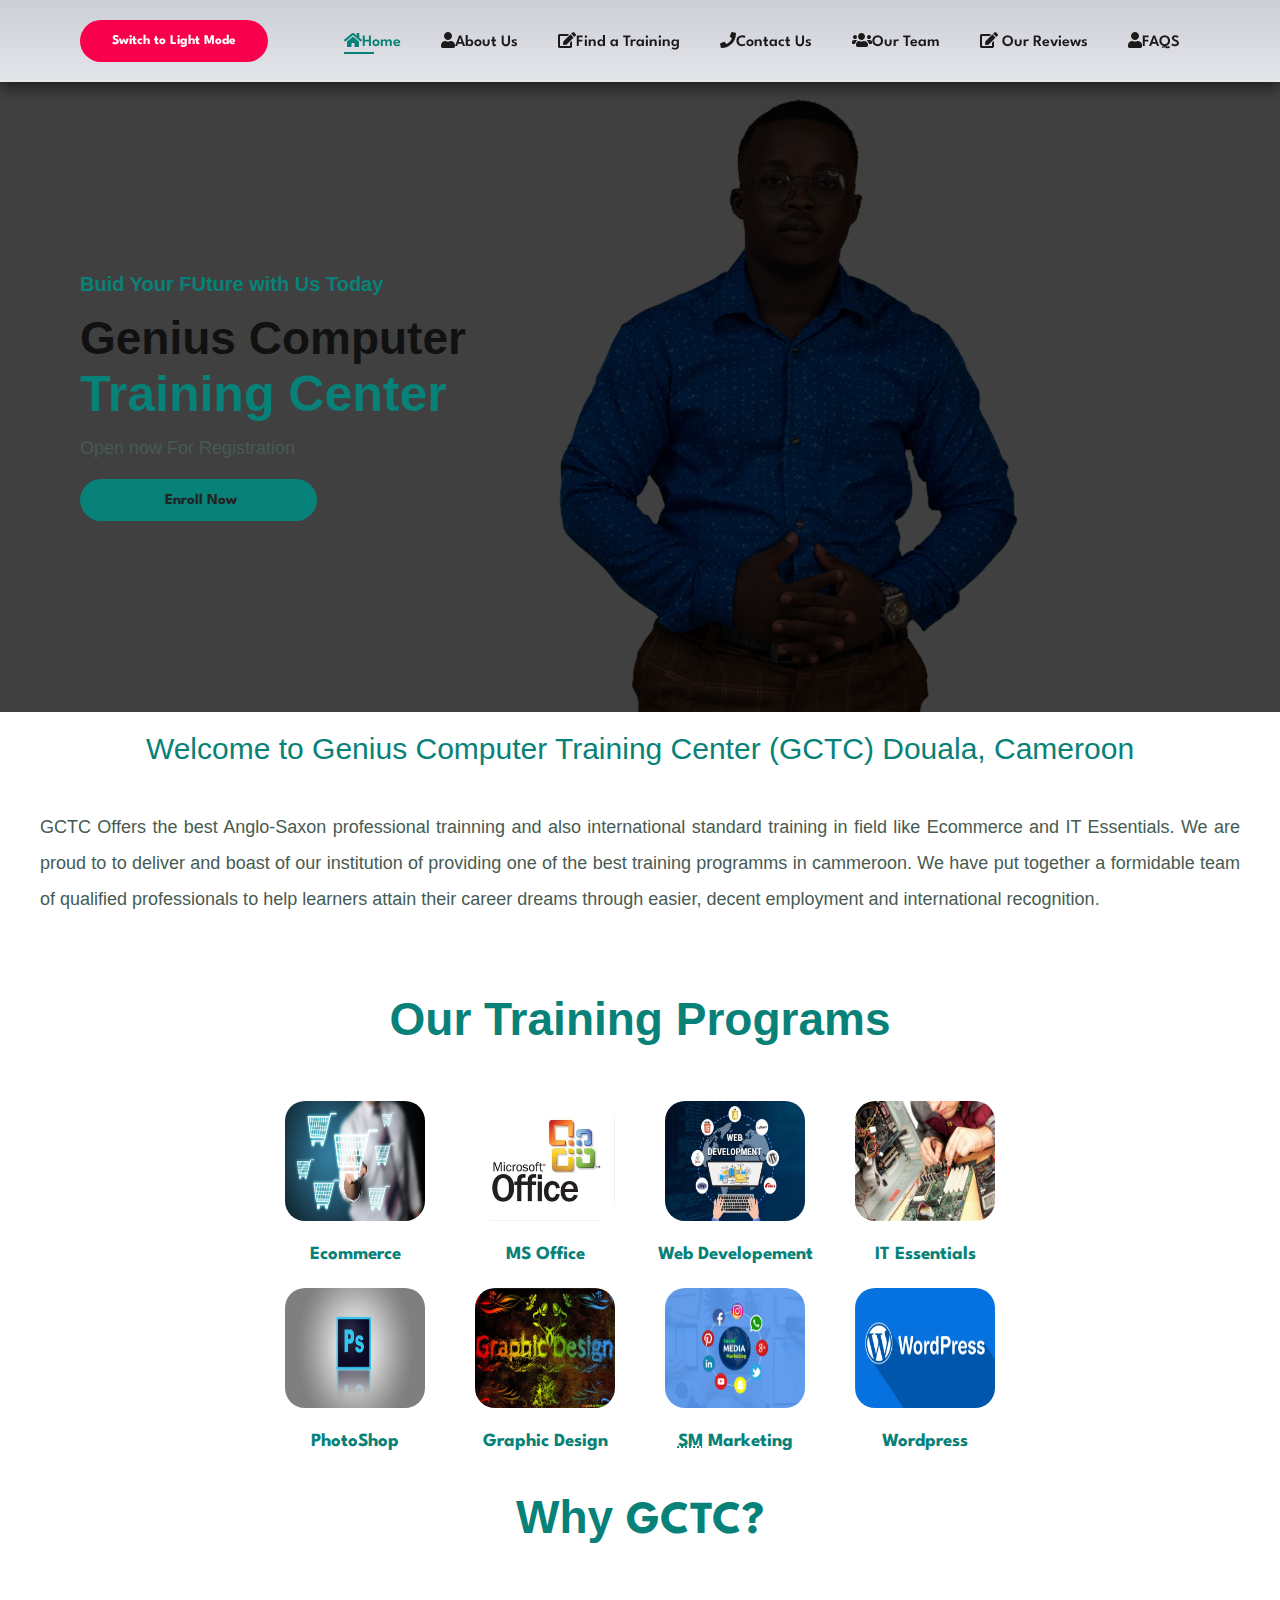
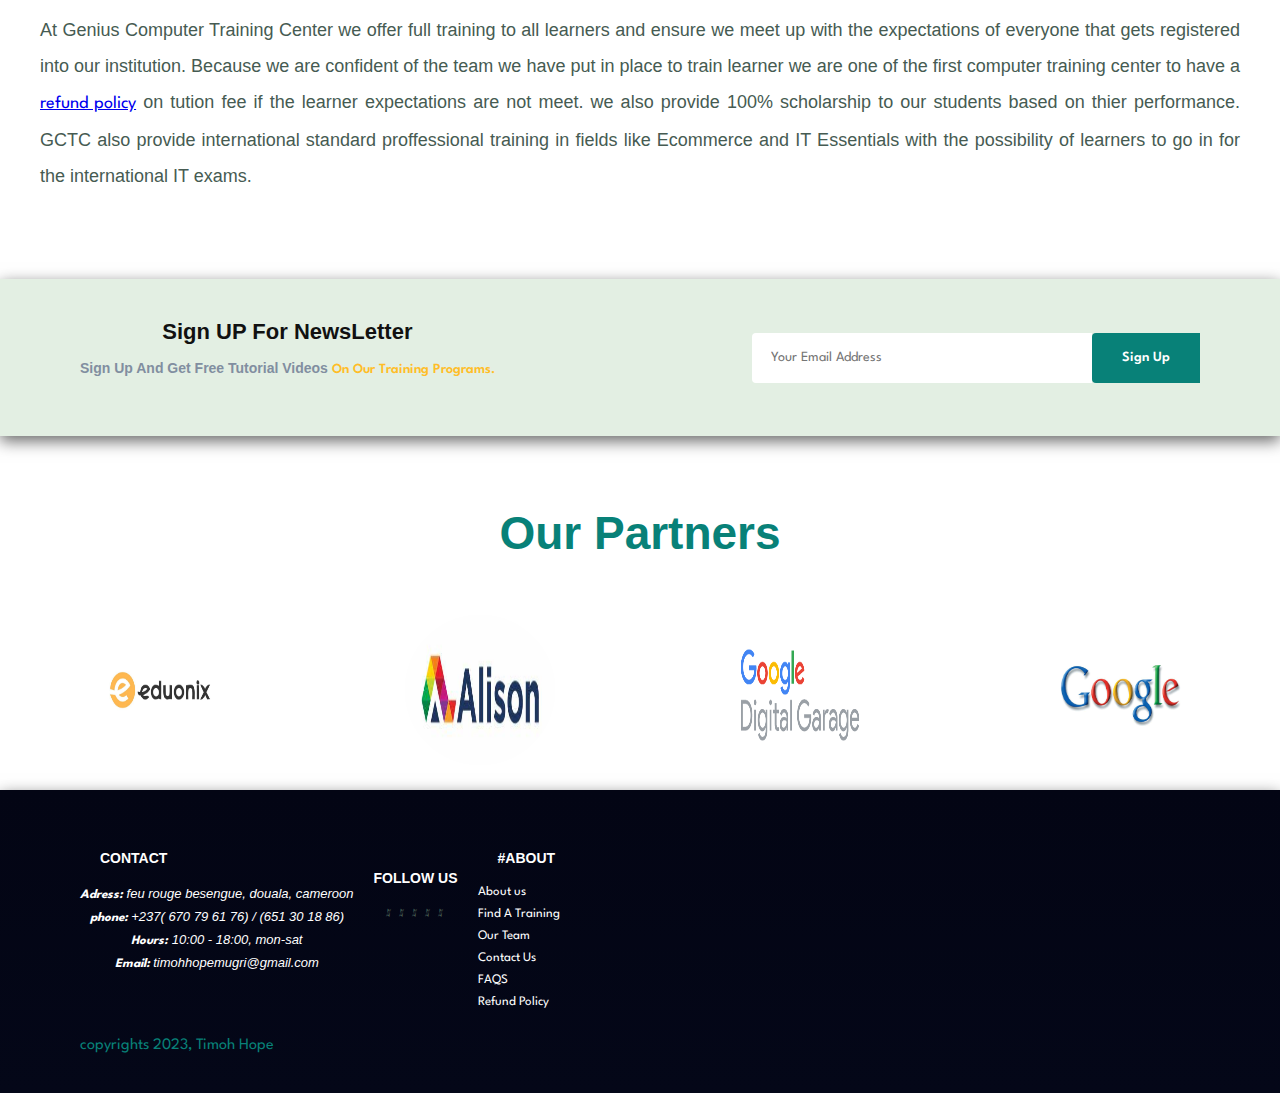
==== index.html @ c3c8dc53 "Update index.html" ====
<!DOCTYPE html>
<html lang="en">
    <head>
        <link rel="icon" type="image/jpg" href="images/e25275dbd00a1845a4f3d7070854e761.jpg">
        <meta charset="UTF-8">
        <meta name="keywords" content= "best web Developement training, best graphic designer training, best digital Marketing, computer training, douala, Cameroon, computer trainning bonaberi, best computer center, computer trainning school, IT, Digital Marketing, Ecommerce, Ms Office, graphic design">
        <meta name="description" content="genius computer trainning ceneter home page">
        <meta name="author" content="timoh hope, douala">
        <meta http-equiv="X-UA-Compatible" content="IE=edge">  
        <meta name="viewport" content="width=device-width, initial-scale=1.0">        
        <title>Genius Computer Training center-Home</title>
        <link rel="stylesheet" href="https://use.fontawesome.com/releases/v5.15.4/css/all.css" />
        <link rel="stylesheet" href="http://pro.fontawesome.com/releases/v5.10.0/css/all.css" />
        <link rel="preconnect" href="https://fonts.gstatic.com">
        <link href="https://fonts.googleapis.com/css2?family=josefin+sans:ital,wght@0,100;0,200;0,300;0,400;0,500;0,600;0,700;1,100;1,200;1,300;1,400;1,500;1,600;1,700&display=swap" rel="stylesheet">
        <link rel="stylesheet" href="https://cdnjs.cloudflare.com/ajax/libs/font-awesome/6.2.1/css/all.min.css" integrity="sha512-MV7K8+y+gLIBoVD59lQIYicR65iaqukzvf/nwasF0nqhPay5w/9lJmVM2hMDcnK1OnMGCdVK+iQrJ7lzPJQd1w==" crossorigin="anonymous" referrerpolicy="no-referrer" />
        <link rel="stylesheet" type="text/css" href="style.css">
    </head>
    <body>
        <!--header section starts-->
        <section id="header">
            <button id="myButton" onclick="myFunction()">Switch to Light Mode</button>
            <div>
                <ul id="navbar">
                    <li><a class="active" href="index.html"><i class="fa fa-home"></i>Home</a></li>
                    <li><a href="about.html"><i class="fa fa-user"></i>About Us</li>
                    <li><a href="training.html"><i class="fa fa-edit"></i>Find a Training</a></li>
                    <li><a href="contact.html"><i class="fa fa-phone"></i>Contact Us</a></li>
                    <li><a href="team.html"><i class="fa fa-users"></i>Our Team</a></li>
                    <li><a href="review.html"><i class="fa fa-edit"></i> Our Reviews</li>
                    <li><a href="help.html"><i class="fa fa-user"></i>FAQS</li>
                    <a href="#" id="close"><i class="far fa-times"></i></a>
                </ul>
            </div>
            <div id="mobile">
                <i id="bar" class="fas fa-outdent"></i>
            </div>
        </section>
        <section id="hero">
            <h4> Buid Your FUture with Us Today</h4>
                <h2>Genius Computer</h2>
                <h1>Training Center</h1>
                <p>Open now For Registration</p>
               <a href="registration.html" target="_blank"><button>Enroll Now</button></a>
        </section>

        <!---why gctc-->
        <!--training ends-->
        <div class="Welcome">
            <h2 style="color: #088178;font-weight: 400; text-align: center; font-size: 30px;">
              Welcome to Genius Computer Training Center (GCTC) Douala, Cameroon
            </h2>
    
            <br />
            <p class="God" style="text-align: justify;">
            GCTC Offers the best Anglo-Saxon professional trainning and also international standard training in field like Ecommerce and IT Essentials. We are proud to to deliver and boast of our institution of providing one of the best training programms in cammeroon.
            We have put together a formidable team of qualified professionals  to help learners attain their career dreams through easier, decent employment and international recognition.
            </p>
          </div>
    
<br>

    <!--our training starts training/ train -->
        <!---training starts-->
        <div id="lol-1">
            <h2>Our Training Programs</h2>
        <div class="lolo reveal active">
            <div class="lorem">
                <img src="images/R (1).jpeg" alt="">
                <h3>Ecommerce</h3>
            </div>
            <div class="lorem">
               <a href="ms-office"><img src="images/e25275dbd00a1845a4f3d7070854e761.jpg" alt="ms logo"></a>
                <h3>MS Office</h3>
            </div>
            <div class="lorem">
                <img src="images/E5y_AQjWUAQEQy-.jpg" alt="web logo">
                <h3>Web Developement</h3>
            </div>
            <div class="lorem">
                <img src="images/OIP.jpeg" alt="it logo">
                <h3>IT Essentials</h3>
            </div>
        </div>

        <div class="lolo reveal active">
            <div class="lorem">
                <img src="images/photo.jpeg" alt="photoshop logo">
                <h3>PhotoShop</h3>
            </div>
            <div class="lorem">
                <img src="images/R.jpeg" alt="">
                <h3>Graphic Design</h3>
            </div>
            <div class="lorem">
                <img src="images/R (2).jpeg" alt="">
                <h3><abbr title="social Media">SM</abbr> Marketing</h3>
            </div>
            <div class="lorem">
                <img src="images/R.png" alt="">
                <h3>Wordpress</h3>
            </div>
        </div>
            
        

    <div class="Welcome">
        <h2 style="color: #088178;font-weight: bold; text-align: center;">
            Why <abbr title="Genius Computer Training Center" style="text-decoration: none;">GCTC?</abbr>
        </h2>

        <br />
        <p class="God" style="text-align: justify;">
        At Genius Computer Training Center we offer full training to all learners and ensure we meet up with the expectations of everyone that gets registered into our institution. Because we are confident of the team we have put in place to train learner 
        we are one of the first computer training center to have a <a href="policy.html">refund policy</a>  on tution fee if the learner expectations are not meet. we also provide 100% scholarship to our students 
        based on thier performance. GCTC also provide international standard proffessional training in fields like Ecommerce and IT Essentials with the possibility of
        learners to go in for the international IT exams.
        </p>
      </div>
      <br />
<!---our training ends-->
    <!---video section-->
    <!--video sections ends-->
    <!---newsteller starts-->
    
    <section id="newletter" class="section-p1 section-m1">
        <div class="newstex">
            <h4>Sign UP For NewsLetter</h4>
            <p> Sign Up And Get Free Tutorial Videos <span>On Our Training Programs.</span></p>
        </div>
         
        <div class="form">
            <input type="text" name="signup" placeholder="Your Email Address">
            <button class="normal">Sign Up</button>
        </div>
    
    </section>
    <!---news teller end-->
       <!--PARTNER DESIGN-->
     <Section>
        <h2>Our Partners</h2>
        <div class="gallery">
            <img src="images/Eduonix.jpg" alt="Eduonix partner">
            <img src="images/OIP.jfif" alt="">
            <img src="images/garage2.png" alt="">
            <img src="images/R.gif" alt="">
    
        </div>
    </Section>
    <!---our team-->
    <!----footer starts-->
    <footer class="section-p1">
        <div class="col" style="color: #fff;">
            <h4>CONTACT</h4>
            <address>
            <p> <strong>Adress:</strong> feu rouge besengue, douala, cameroon</p>
            <p> <strong>phone:</strong> +237( 670 79 61 76) / (651 30 18 86)</p>
            <p> <strong>Hours:</strong> 10:00 - 18:00, mon-sat</p>
            <p> <strong>Email:</strong> timohhopemugri@gmail.com</p>
        </address>
        </div>
        <div class="follow">
            <h4>FOLLOW US</h4>
            <div class="icon">
                <a href="#"><i class="fa-brands fa-facebook-f"></i></a>
                <a href=""><i class="fa-brands fa-instagram"></i></a>
               <a href="#"><i class="fa-brands fa-twitter"></i></a>
               <a href="#"><i class="fa-brands fa-pinterest"></i></a>
               <a href="#"><i class="fa-brands fa-youtube"></i></a>
         </div>
        </div>
        <div class="col">
            <h4>#ABOUT</h4>
            <a href="about.html">About us</a>
            <a href="training.html">Find A Training </a>
            <a href="team.html">Our Team</a>
            <a href="contact.html">Contact Us</a>
            <a href="help.html">FAQS</a>
            <a href="policy.html">Refund Policy</a>
        </div>

         <div class="map">
            <iframe src="https://www.google.com/maps/embed?pb=!1m18!1m12!1m3!1d3979.554151877702!2d9.621036314262803!3d4.110703047636415!2m3!1f0!2f0!3f0!3m2!1i1024!2i768!4f13.1!3m3!1m2!1s0x106117df1ba3ae4b%3A0xb74a1728c2af799e!2sParoisse%20Catholique%20Saint%20Joseph%20de%20Bonandal%C3%A9!5e0!3m2!1sen!2scm!4v1677746404197!5m2!1sen!2scm" width="100%" height="auto" style="border:0;" allowfullscreen="" loading="lazy" referrerpolicy="no-referrer-when-downgrade"></iframe>
        </div>
        
        <div class="copyrights">
            copyrights 2023, Timoh Hope 
        </div>
    </footer>
    <script src="script.js"></script>
    <script async type="text/javascript" src="https://userlike-cdn-widgets.s3-eu-west-1.amazonaws.com/1aadc1de03984c56bdb6a736bed53d5f0f805e1c928a4ddeb8ba4efa7942ab20.js"></script>
    </body>
</html>
---- style.css ----
@import url('https://fonts.googleapis.com/css2?family=spartan:wght@100;200;300;400;500;600;700;800;900&display=swap');
*{
    padding: 0;
    margin: 0;
    box-sizing: border-box;
    font-family: 'spartan', sans-serif;
}
body{
    width: 100%;
}
body h2 {
    color: #111;
}

.section-p1{
    padding: 40px 80px;
}
h1{
    font-size: 50px;
    color: #222;
    font-family: Arial, Helvetica, sans-serif;
}

h2{
    font-size: 46px;
    line-height: 54px;
    color: #222; 
    font-family: Arial, Helvetica, sans-serif;
}


h4{
    font-size: 20px;
    color: #222;
    font-family: Arial, Helvetica, sans-serif;
}
h6{
    font-weight: 700;
    font-size: 12px;
    font-family: Arial, Helvetica, sans-serif;
}
/*properties new */
p{
    font-size: 18px;
    color: #465b52;
    margin: 15px 0 20px 0;
    font-family: Arial, Helvetica, serif;
}

.section-p1{
    padding: 40px 80px;
}

button.normal{
    font-size: 14px;
    font-weight: 600;
    padding: 15px 30px;
    color: black;
    background-color: #fff;
    border-radius: 4px;
    cursor: pointer;
    border: none;
    outline: none;
    transition: 0.2s;

}

.section-m1{
    margin: 40px 0;
}
/*new*/

#header{
    display: flex;
    align-items: center;
    justify-content: space-between;
    padding: 20px 80px;
    background: linear-gradient(rgba(0, 8, 51,0.2),rgba(0, 8, 51,0.1)), transparent;
    box-shadow: 0 5px 15px rgba(0, 0, 0, 0.6);
    z-index: 999;
    position: sticky;
    top: 0;
    left: 0;

}

.logo span{
    color: #088178;
}
#navbar{
    display: flex;
    align-items: center;
    justify-content: center;
}

#navbar li{
    list-style: none;
    padding: 0 20px;
    position: relative;
}

#navbar li a{
    text-decoration: none;
    font-size: 16px;
    font-weight: 600;
    color: #1a1a1a;
    transition: 0.3s ease;
}

#navbar li a:hover,
#navbar li a.active {
    color: #088178;
}

#navbar li a.active::after,
#navbar li a:hover::after {
    content: "";
    width: 30px;
    height: 2px;
    background: #088178;
    position: absolute;
    bottom: -4px;
    left: 20px;
}
#mobile{
    display: none;
    align-items: center;
} 

#close{
    display: none;
}

#hero{
    background-image:  linear-gradient(rgba(0, 0, 0, 0.75),rgba(0, 0, 0, 0.75)), url(image/hope-2.jpg);
    height: 70vh;
    width: 100%;
    background-size: cover;
    background-position: top 25% right 0;
    padding: 0 80px;
    display: flex;
    flex-direction: column;
    align-items: flex-start;
    justify-content: center;
}

#hero h4{
    padding-bottom: 15px;
    color: #088178;
    font-weight: bold;
}

#hero h1{
    color: #088178;
}

#hero button{
    background-color: #088178;
    color: #222;
    border: 0;
    padding: 14px 80px 14px 85px;
    background-repeat: no-repeat;
    cursor: pointer;
    font-weight: 700;
    font-size: 15px;
}
#hero button:hover{
    box-shadow: 20px 20px 30px rgb(0, 0, 0, 0.6);
    border-radius: 20px;
}

button{
    background-color: #f9004d;
    color: white;
    text-decoration: none;
    border: 2px solid transparent;
    font-weight: bold;
    padding: 13px 30px;
    border-radius: 30px;
    transition: .4s;
}
button:hover{
    background-color: transparent;
    border: 2px solid #f9004d;
    cursor: pointer;
}
/* neleter*/
#newletter .form{
    display: flex;
    width: 40%;
}
#newletter{
    display: flex;
    justify-content: space-between;
    flex-wrap: wrap;
    align-items: center;
    background: #e3efe3;
    box-shadow: 0 5px 15px rgba(0, 0, 0, 0.6);
    background-repeat: no-repeat;
    background-position: 28% 30%;
    color: #041e42;
}
#newletter h4{
    font-size: 22px;
    font-weight: 700;
    color: #111;
}
#newletter p{
    font-size: 14px;
    font-weight: 600;
    color: #818ea0;
}
#newletter p span{
    color: #ffbd27;
}

#newletter input{
    height: 3.125rem;
    padding: 0 1.25em;
    font-size: 14px;
    width: 100%;
     border: 1px solid transparent;
     border-radius: 4px;
     outline: none;
     border-top-right-radius: 0;
     border-bottom-right-radius: 0;
}

#newletter button{
    background-color: #088178;
    color: #fff;
    white-space: nowrap;
    border-top-right-radius: 0;
   
    border-bottom-right-radius: 0;
}
/* news letter eds */

/* footer starts*/
footer{
    display: flex;
    flex-wrap: wrap;
    justify-content: space-between;
    background: linear-gradient(rgba(3, 5, 20, 1),rgba(4, 7, 24, 1)), black;
    box-shadow: 0 5px 15px rgba(0, 0, 0, 0.6);
}

footer .col{
    display: flex;
    flex-direction: column;
    align-items: flex-start;
    margin-bottom: 20px;
}
footer .logo{
    margin: 30px;
}
footer h4{
    font-size: 14px;
    padding: 20px;
    color: #fff;
}

footer p{
    font-size: 13px;
    margin: 0 0 8px 0;
    color: #fff;
}

footer a{
    font-size: 13px;
    text-decoration: none;
    color: #fff;
    margin-bottom: 10px;
}
footer .follow{
    margin-top: 20px;
}

footer .follow i{
    color: #465b52;
    padding-right: 4px;
    cursor: pointer;
    }
    footer .map{
        width: 100%;
        height: auto;
        flex: 50%;
    }
    footer  .map iframe{
        width: 100%;
        height: 100%;
    }
/* footer ends*/
/* tranning starts*/
.reveal{
    position: relative;
    transform: translateY(150);
    opacity: 0;
    transition: all 2s ease;
}
.reveal.active{
    transform: translateY(0);
    opacity: 1;

}
/* tranning starts*/

/* why section starts*/
#more{
    display: flex;
    align-self: center;
    justify-content: center;
    flex-wrap: wrap;
    width: 100%;
}

#more h2{
    align-content: center;
    font-size: 40px;
    font-weight: 700;
    color: #111;
    text-align: center;
    margin-top: 20px;
}
#more p{
    text-align: center;
    font-size: 13px;
    letter-spacing: 1px;
    padding: 0px 120px;
    color: black;
    line-height: 2em;
}
#more button{
    align-items: center;
    background: #088178;
}

#more h2 span{
    color: #088178;
}
/* frame starts*/
.new{
    display: flex;
    justify-content: space-between;
    padding: 0 40px;
    width: 60%;
    margin: 10rem auto 0 auto;
}
.new img{
    height: 250px;
    display: flex;
    justify-content: space-between;
}
.new h1{
    color: #088178;
    margin: 0;
}
.new p{
    margin-right: 15px;
}
/* frame ends*/
/* training starts*/
.timoh{
    display: flex;
    justify-content: space-between;
    padding: 10px 0px;
    width: 80%;
    align-items: center;
    border-radius: 10px;
    margin: 5rem auto 0 auto;
    border: 1px solid #111;
}
.timoh img{
    height: 90px;
    border-radius: 10px;
}
.timoh h1{
    margin: 0;
    font-size: 20px;
    font-family: sans-serif;
    color: #088178;
}
.timoh p{
    margin-left: 15px;
    line-height: 2em;
}
.mugri{
    width: 80%;
    margin: 3rem auto 0 auto;
}
.mugri h4{
    color: #088178;

}
.mugri a{
    text-decoration: dashed;
}
.mugri span{
    color: #088178;
    font-weight: 100;
}

 .mugri p{
        line-height: 2em;
        text-align: justify;
    }

.timoh-1{
    display: flex;
    justify-content: space-between;
    padding: 0px 0px;
    width: 80%;
    align-items: center;
    border-radius: 10px;
    margin: 0rem auto 0 auto
}
.timoh-1 img{
    height: 45px;
    border-radius: 10px;
}
.timoh-1 p{
    margin-left: 15px;
    line-height: 2em;
}
.timoh-2 h4{
    align-items: center;
    text-align: center;
    padding-top: 10px;
    color: #088178;
}
.timoh-3{
    display: flex;
    justify-content: space-between;
    padding: 10px 0px;
    width: 80%;
    align-items: center;
    border-radius: 10px;
    margin: 2rem auto 0 auto;
    
}
.timoh-3 img{
    height: 90px;
    border-radius: 10px;
    width: 90px;
}
.timoh-3 h1{
    margin: 0;
    font-size: 20px;
    font-family: sans-serif;
    color: #088178;
}
.timoh-3 p{
    
    line-height: 2em;
    
}

/* training ends*/
/*team style*/
#header {
    display: flex;
}
.image-info{
    width: 100%;
}
.image-info h2{
    padding: 30px 30px 20px;
    font-family: arial;
    font-size: 50px;
    color: #111;
    line-height: 44px;
}
.image-info p{
    padding: 0px 30px 20px;
    font-family: arial;
    font-size: 16px;
    color: #111;
    line-height: 20px;
}
.img-me{
    width: 100%;
 }
 /* team syle ends*/
 #new-team{
    min-height: 100vh;
    display: flex;
    align-items: center;
    justify-content: center;
 }
 .slide-container{
    min-height: 20vh;
    display: flex;
    align-items: center;
    justify-content: center;
    max-width: 1120px;
    width: 100%;
    padding: 40px 0;
 }
 .slide-content{
    margin: 0 40px;
 }
 .card{
    width: 320px;
    border-radius: 25px;
    background-color:#041e42 ;
 }
 .image-content,
 .card-content{
    display: flex;
    flex-direction: column;
    align-items: center;
    padding: 10px 14px;
 }
 .image-content{
    position: relative;
    row-gap: 5px;
   padding: 25px 0;
 }
 .overlay{
    height: 100%;
    left: 0;
    top: 0;
    height: 100%;
    width: 100%;
    background-color: #4070f4;
    border-radius: 25px 25px 0 25px;
 }
 .overlay::before,
 .overlay::after{
    content: '';
    position: absolute;
    right: 0;
    bottom: -40px;
    height: 40px;
    width: 40px;
    background-color: #4070f4;
 }
 .overlay::after{
    border-radius: 0 25px 0 0;
    background-color: #fff;
 }
 .card-image{
    position: relative;
    height: 150px;
    width: 150px;
    border-radius: 50%;
    background: #fff;
    padding: 3px;
 }
 .card-image .card-img{
    height: 100%;
    width: 100%;
    object-fit: cover;
    border-radius: 50%;
    border: 4px solid #041e42;
 }
 .name{
    font-size: 18px;
    font-weight: 500;
    color: #333;
 }
 .description{
    font-size: 14px;
    color: #707070;
    text-align: center;
 }
 /* about.html starts*/
 .ceo{
    width: 100%;
    max-width: 70%;
   display: flex;
   align-items: center;
   justify-content: baseline center;
   flex-wrap: wrap;
   float: right;
   border-radius: 100px;
   
 }
 .ceo img{
    height: 15vh;
    padding: 10px 20px;
    border-radius: 30px;

 }
 .ceo h2{
    color: #088178;
    font-size: 25px;
}
.ceo h4{
    color: #041e42;
}
 .row{
    width: 1130px;
    max-width: 95%;
    margin: 0 auto;
    display: flex;
    align-items: center;
    justify-content: space-around;
 }
 .row img{
    height: 40vh;
    padding: 20px 30px;
    border-radius: 40px;
 }
 .row h2{
    color: #088178;
    font-size: 35px;
}
.row h4{
    color: #041e42;
}
.slide{
    width: 100%;
    height: 50vh;
    display: flex;
    align-items: center;
    justify-content: center;
    overflow: hidden;
    }
.slide .slider{
    position: relative;
    width: 200px;
    height: 200px;
    transform-style: preserve-3d;
    animation: rotate 30s linear infinite;
}
@keyframes rotate{
    0% {
        transform: perspective(1000px) rotateY(0deg);
    }
    100% {
        transform: perspective(1000px) rotateY(360deg);
    }
}
.slide .slider span{
    position: absolute;
    top: 0;
    left: 0;
    width: 100%;
    height: 100%;
    transform-origin: center;
    transform-style: preserve-3d;
    transform: rotateY(calc(var(--i)*45deg)) translateZ(350px);
}
.slide .slider span img{
    position: absolute;
    top: 0;
    left: 0;
    width: 170px;
    height: 170px;
    border-radius: 20px;
    object-fit: cover;
    transition: 2s;
}
.slide .slider span:hover img{
    transform: rotateY(-50px) scale(1.2);
}
 /* about.html ends*/

 /* partner start*/
 .gallery{
    display: flex;
    justify-content: space-around;
    flex-wrap: wrap;
    margin: 15px 0;
 }

 .gallery img {
    flex-wrap: wrap;
    width: 150px;
    height: 150px;
    margin: 10px 0;
    border-radius: 50%;
 }
 /* partner ends*/
#more{
    font-size: 15pt;
    padding: 20px 5px;
 }
 #more h4{
    margin-top: 5px;
    margin-bottom: 5px;
 }
 #more p{
    text-align: justify;
    line-height: 2em;
    font-size: 15px;
 }
 .Welcome{
    font-size: 15pt;
    padding: 10px 10px;
 }
 .Welcome h2{
    color: #088178;
    font-weight: bold;
    text-align: center;
 }
 .Welcome p{
    text-align: justify;
    line-height: 2em;
 }
/* contact.html starts*/
.container{
    width: 100%;
    height: 100vh;
    background-color: #088178;
    display: flex;
    align-items: center;
    justify-content: center;
}
form{
    background: #e3efe3;
    box-shadow: 0 5px 15px rgba(0, 0, 0, 0.6);
    display: flex;
    flex-direction: column;
    padding: 2vw 4vw;
    width: 90%;
    max-width: 600px;
    border-radius: 10px;
}
form label{
    font-size: 1.1em;
    text-transform: capitalize;
}
form h3{
    color: #555;
    font-weight: 800;
    margin-bottom: 20px;
}
form input, form textarea{
    border: 0;
    margin: 10px;
    padding: 20px;
    outline: none;
    background: #f5f5f5;
    font-size: 16px;
}
form button{
    padding: 15px 10px 60px;
    background: #088178;
    color: #fff;
    font-size: 15px;
    border: 0;
    outline: none;
    cursor: pointer;
    width: 150px;
    margin: 20px auto 0;
    border-radius: 30px;

    
}
.btn{
    padding: 15px;
    background: #088178;
    border: 0;
    outline: none;
    cursor: pointer;
    width: 150px;
    margin: 20px auto 0; 
    font-size: 15px;
    font-weight: 500;
    border-radius: 30px;
}


/* contact ends*/
/* help*/
.mugri li{
    padding: 40px 0;
    text-transform: capitalize;
    
    font-family: Arial, Helvetica, serif;
    font-size: 18px;
}
.mugri li:hover{
    color: #088178;
    border-radius: 10px;
}
.submenu-1{
    display: none;
}
.submenu-1 p{
    padding-left: 30px;
    margin-right: 30px;
    text-transform: none;
    font-weight: normal;
}
.mugri li:hover .submenu-1{
    display: block;
    position: absolute;
    background: #e3efe3;
    box-shadow: 0 5px 15px rgba(0, 0, 0, 0.6);
    margin-top: 15px;
    margin-left: -15px;
    margin-right: 30px;
}
/* help ends*/
#lol-1{
    text-align: center;
    color: #088178;
}
#lol-1 h2{
    color: #088178;
    padding: 30px 0;
}
.lolo{
display: flex;
align-items: center;
justify-content: center;
flex-wrap: wrap;
}
.lorem img{
display: flex;
width: 180px;
height: 160px;
border-radius: 40px;
padding: 20px 20px;
margin: 5px;
}
#lol-1 .lorem:hover{
    box-shadow: 20px 20px 30px rgb(0, 0, 0, 0.6);
    border-radius: 20px;
}
.God{
    text-align: center;
    justify-content: center;
    align-items: center;
    padding: 0 30px;
}
/* feare start*/
#features .fe-box{
width: 180px;
padding: 25px 15px;
border-radius: 25px;
text-align: center;
border: 1px solid #cce7d0;
cursor: pointer;
box-shadow:20px 20px 30px rgb(0, 0, 0, 0.2);
margin: 15px 0;
transition: 0.2s ease;
}
#features{
    display: flex;
    align-items: center;
    justify-content: space-between;
    flex-wrap: wrap;
}
#features .fe-box img{
    height: 100px;
    width: 100%;
    margin-bottom: 10px;
    border-radius: 20px;
}
#features .fe-box:hover{
    box-shadow: 10px 10px 54px rgb(70, 62, 221, 0.1);
}
#features .fe-box h6{
    display: inline-block;
    padding: 9px 8px 6px 8px;
    line-height: 1;
    border-radius: 4px;
    color: #088178;
    background-color: #fddde4;
}
#features .fe-box:nth-child(2) h6 {
    background-color: #cdebbc;
}

#features .fe-box:nth-child(3) h6 {
    background-color: #d1e8f2;
}
#features .fe-box:nth-child(4) h6 {
    background-color: #cdd4f8;
}
#features .fe-box:nth-child(5) h6 {
    background-color: #f6dbf6;
}
#features .fe-box:nth-child(6) h6 {
    background-color: #fff2e5;
}
/* feare ends*/

    /* testimonials start*/
    #testimonials{
        display: flex;
        justify-content: center;
        align-items: center;
        flex-direction: column;
        width: 100%;
    }
    .testimonials-heading{
        letter-spacing: 1px;
        margin: 30px 0;
        padding: 10px 20px;
        display: flex;
        flex-direction: column;
        justify-content: center;
        align-items: center;
    }
    .testimonials-heading h1{
        font-size: 2.2rem;
        font-weight: 500;
        background-color: #202020;
        color: #ffffff;
        padding: 10px 20px;
    }
    .testimonials-heading span{
        font-size: 1.3rem;
        color: #202020;
        margin-bottom: 10px;
        letter-spacing: 2px;
        text-transform: uppercase;
    }
    .testimonials-box-container{
        display: flex;
        align-items: center;
        justify-content: center;
        flex-wrap: wrap;
        width: 100%;
    }

    .testimonials-box{
        width: 500px;
        box-shadow: 2px 2px 30px rgba(0, 0, 0, 0.6);
        color: #ffffff;
        padding: 10px;
        margin: 15px;
        cursor: pointer;
    }
    .testimonials-box:hover{
        transform: translateY(-10px);
        transition: all ease 0.3s;
    }
    .profile-img{
        width: 50px;
        height: 50px;
        border-radius: 50%;
        overflow: hidden;
        margin-right: 10px;
    }
    .profile-img img{
        width: 100%;
        height: 100%;
        object-fit: cover;
        object-position: center;
    }
    .profile{
        display: flex;
        align-items: center;
    }
    .name-user{
        display: flex;
        flex-direction: column;
    }
    .name-user strong{
        color: #3d3d3d;
        font-size: 1.1rem;
        letter-spacing: 0.5px;
    }
    .name-user span{
        color: #979797;
        font-size: 0.8rem;
    }
    .review{
        color: #f9d71c;
    }
    .review i{
        text-decoration: none;
    }
    .box-top{
        display: flex;
        justify-content: space-between;
        align-items: center;
        margin-bottom: 20px;
    }
    .client-comment p{
        color: #4b4b4b;
        font-size: 0.9rem;
    }
    .review-btn{
        display: flex;
        justify-content: center;
        align-items: center;
        margin: 20px;
    }
    .review-btn button{
        background-color: #111;
    }
    /* testimonials end*/

    @media (max-width:1060px) {
        .testimonials-box{
            width: 45%;
            padding: 10px;
        }
    }
 /* medai query stats*/
 @media (max-width:1217px) {
   body p{
        color: #111;
        font-size: 16px;
    }
    #navbar{
        display: flex;
        flex-direction: column;
        align-items: flex-start;
        justify-content: flex-start;
        position: fixed;
        top: 0;
        right: -300px;
        height: 100vh;
        width: 300px;
        background-color: #e3e6f3;
        box-shadow: 0 40px 60px rgba(0, 0, 0, 0.1);
        padding: 80px 0 0 10px;
        transition: 0.3s;
    }
    #navbar.active{
        right: 0px;
    }
    #navbar li {
        margin-bottom: 25px;
    } 
    #mobile{
        display: flex;
        align-items: center;
    } 
    #mobile i{
        color: #fff;
        font-size: 24px;
        padding-left: 20px;
    }
    #close{
        display: initial;
        position: absolute;
        top: 30px;
        left: 30px;
        color: #222;
        font-size: 24px;
    }
    #hero {
        height: 70vh;
        background-position: top 30% right 30%;
        padding: 0 80px;
       
    }
    p{
        font-size: 25px;
        color: #111;
        padding: 0 10px;
        font-family: Arial, Helvetica, sans-serif;
    }
    #more p {
        font-size: 22px;
        padding: 0px 70px;
        text-align: justify;
    }
    footer .col {
        display: flex;
    }
    * {
        align-items: center;
    }
    #newletter .form {
        width: 70%;
    }
    form input, form textarea {
        border: 0;
        margin: 10px;
        padding: 20px;
        outline: none;
        background: #f5f5f5;
        font-size: 16px;
        width: 90%;
    }
    form label{
        font-size: 1.2em;

    }
    .row p{
        font-size: 22px;
    }
    .mugri {
        width: 100%;
        padding: 0 10px;
    }
    .testimonials-box{
        width: 100%;
    }
    .testimonials-box h1{
        font-size: 1.4rem;
    }
 }


 @media (max-width:477px) {
     body p{ 
         color: #fff;
     }
     
   body h2{
        color: #111;
    }
     .light-mode {
    background-color: white;
    color: black;
  }
    
    p{
        font-family: Arial, Helvetica, serif;
        font-size: 20px;
    }
    #header {
        padding: 10px 30px;
    }
    #hero {
        background-position: 65%;
        padding: 0 20px;
    }
    h2 {
        font-size: 35px;
    }
    #hero h1 {
        font-size: 40px;
    }
    #hero h4 {
        color: #088178;
        font-size: 17px;
    }
    #newletter .form {
        width: 100%;
    }
    #newletter {
        padding: 40px 20px;
    }
    .more p {
        display: block;
        font-size: 16px;
        color: #465b52;
        margin: 15px 0 20px 0;
        
    }
    .row {
        width: 100%;
        max-width: 95%;
        margin: 0 auto;
        display: block;
        align-items: center;
        justify-content: space-around;
        padding: 30px 0;
    }
    .row p{
        font-size: 20px;
    }
    .row img {
        height: 30vh;
        padding-top: 10px;
        padding-left: 10px ;
        align-items: center;
        justify-content: center;
        float: right;
    }
    form {
        background: #e3efe3;
        box-shadow: 0 5px 15px rgba(0, 0, 0, 0.6);
        display: flex;
        flex-direction: column;
        padding: 2vw 2vw;
        width: 80%;
        max-width: 600px;
        border-radius: 10px;
    }
    form label{
        font-size: 1.1em;
    }
    .Welcome{
        width: 100%;
        padding: 15px;
        font-size: 25px;
    }
    .Welcome  h2{
        line-height: 1em;
        font-size: 25px;
    }
    p {
        font-size: 18px;
        color: #465b52;
        margin: 15px 0 20px 0;
    }
    .lolo {
    padding: 20px;
        justify-content: space-between;
    }
     #lol-1 h2{
        font-size: 22px;
        font-weight: 600;
    }
     
    .lorem img {
        width: 155px;
        margin: 0 0 15px 0;
    }
   
    .God{
        padding: 0 5px;
        font-size: 18px;
        text-align: justify;
    }
    .timoh {
        width: 90%;
        border: 1px solid #088178;
    }
    .timoh p {
        margin-left: 20px;
        text-align: justify;
    }
    timoh-2{
        width: 100%;
    }
    .timoh-1 p{
        text-align: justify;
    }
    .timoh-2 p{
        text-align: justify;
    }
    .timoh-3{
        display: block;
        justify-content: space-around;
        padding: 5px 20px;
        width: 100%;
        align-items: center;
        border-radius: 0px;
    }
    .timoh-3 p{
        
        text-align: justify;
    }
    .timoh-3 img{
        height:90px;
        border-radius: 10px;
        width: 90px;
    }
    .mugri{
        text-align: justify;
        
    }
    .slide .slider span img{
        width: 48%;
        height: 48%;
        border-radius: 30px;
        }
        .slide{
            width: 100%;
            height: 50vh;
            overflow: hidden;
            border: 50px;
            }
    .box-top{
        flex-wrap: wrap;
        margin-bottom: 10px;
    }
    .review{
        margin-top: 10px;
    }
     
     .col{
         color: #fff;
     }
     address{
         color: #fff;
     }
    
}
 /* media query ends*/
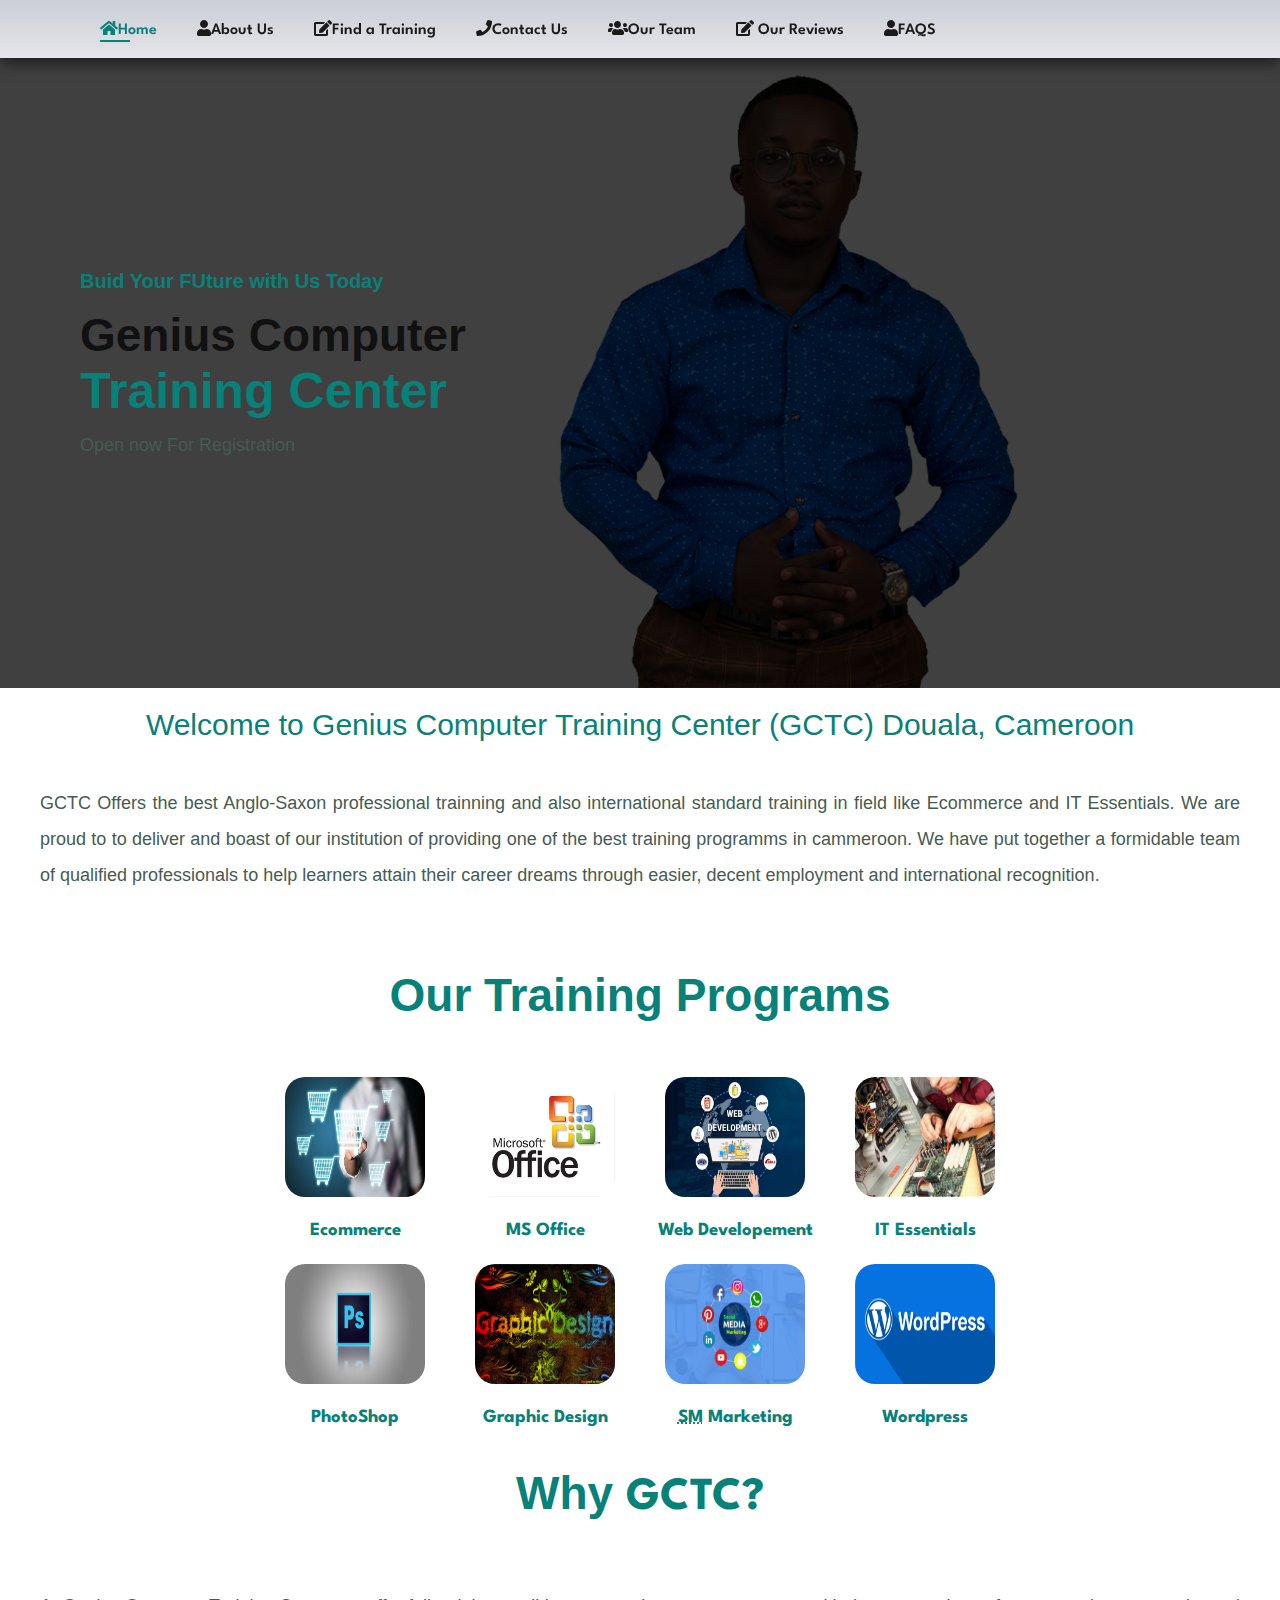
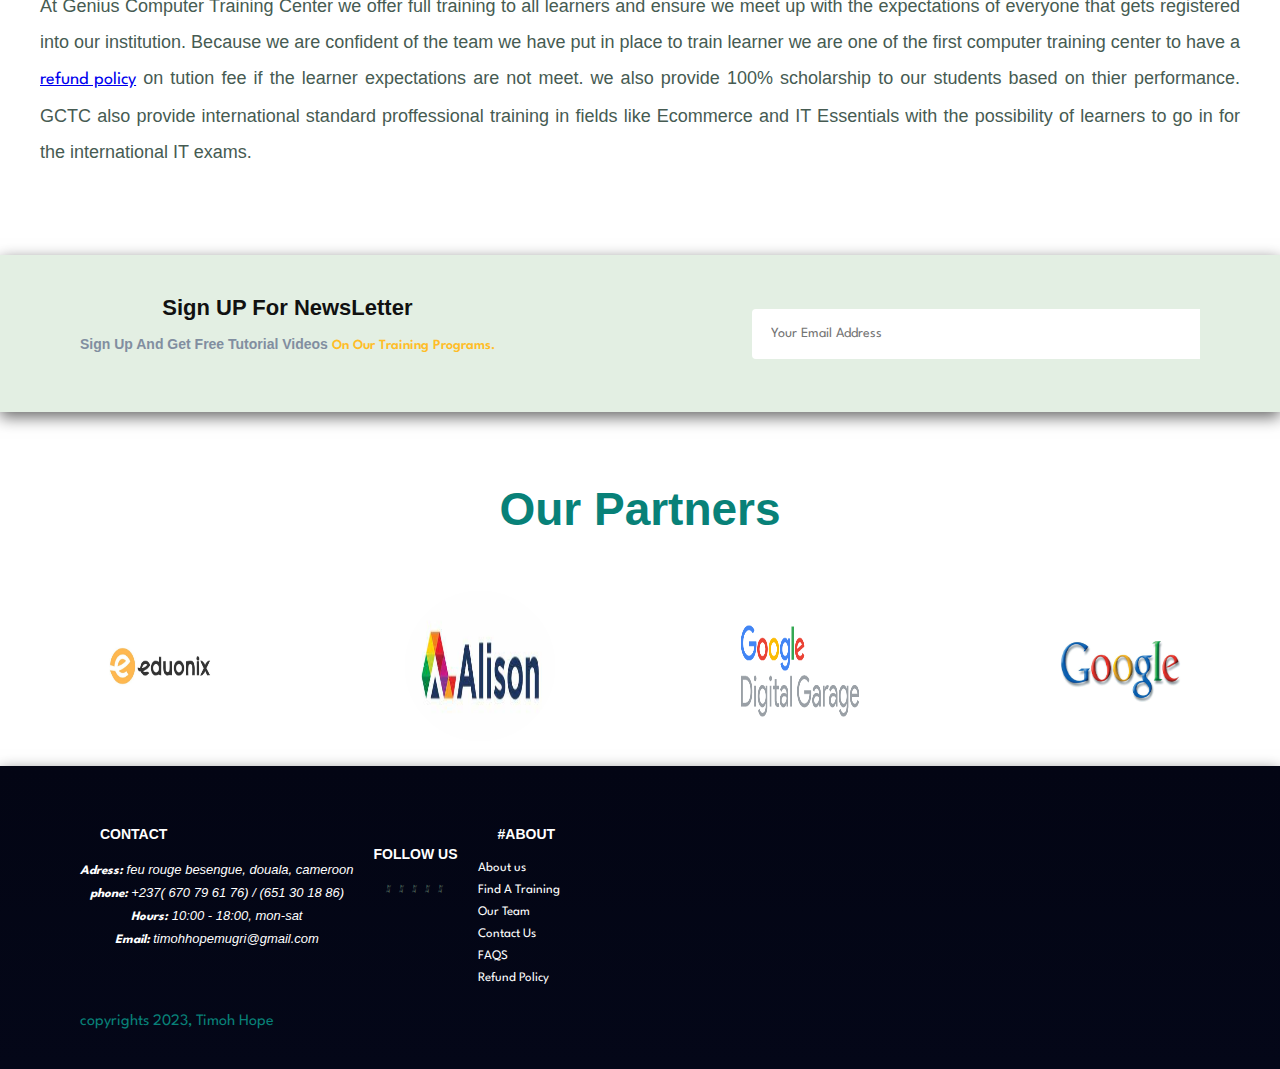
==== commit 3072de13: "Update index.html" ====
--- a/index.html
+++ b/index.html
@@ -29,6 +29,7 @@
                     <li><a href="team.html"><i class="fa fa-users"></i>Our Team</a></li>
                     <li><a href="review.html"><i class="fa fa-edit"></i> Our Reviews</li>
                     <li><a href="help.html"><i class="fa fa-user"></i>FAQS</li>
+                     <button id="myButton" onclick="myFunction()">Switch to Light Mode</button>
                     <a href="#" id="close"><i class="far fa-times"></i></a>
                 </ul>
             </div>
--- a/style.css
+++ b/style.css
@@ -170,6 +170,7 @@
 }
 
 button{
+    display: none;
     background-color: #f9004d;
     color: white;
     text-decoration: none;
@@ -178,12 +179,9 @@
     padding: 13px 30px;
     border-radius: 30px;
     transition: .4s;
-}
-button:hover{
-    background-color: transparent;
-    border: 2px solid #f9004d;
     cursor: pointer;
 }
+
 /* neleter*/
 #newletter .form{
     display: flex;
@@ -1094,6 +1092,17 @@
 
 
  @media (max-width:477px) {
+  body {
+    background-color: black;
+    color: white;
+  }
+  .light-mode {
+    background-color: white;
+    color: black;
+  }
+      .light-mode p{
+     color: #000;
+    }
      body p{ 
          color: #fff;
      }
@@ -1101,15 +1110,14 @@
    body h2{
         color: #111;
     }
-     .light-mode {
-    background-color: white;
-    color: black;
-  }
     
     p{
         font-family: Arial, Helvetica, serif;
         font-size: 20px;
     }
+     button{
+         display: flex;
+         {
     #header {
         padding: 10px 30px;
     }
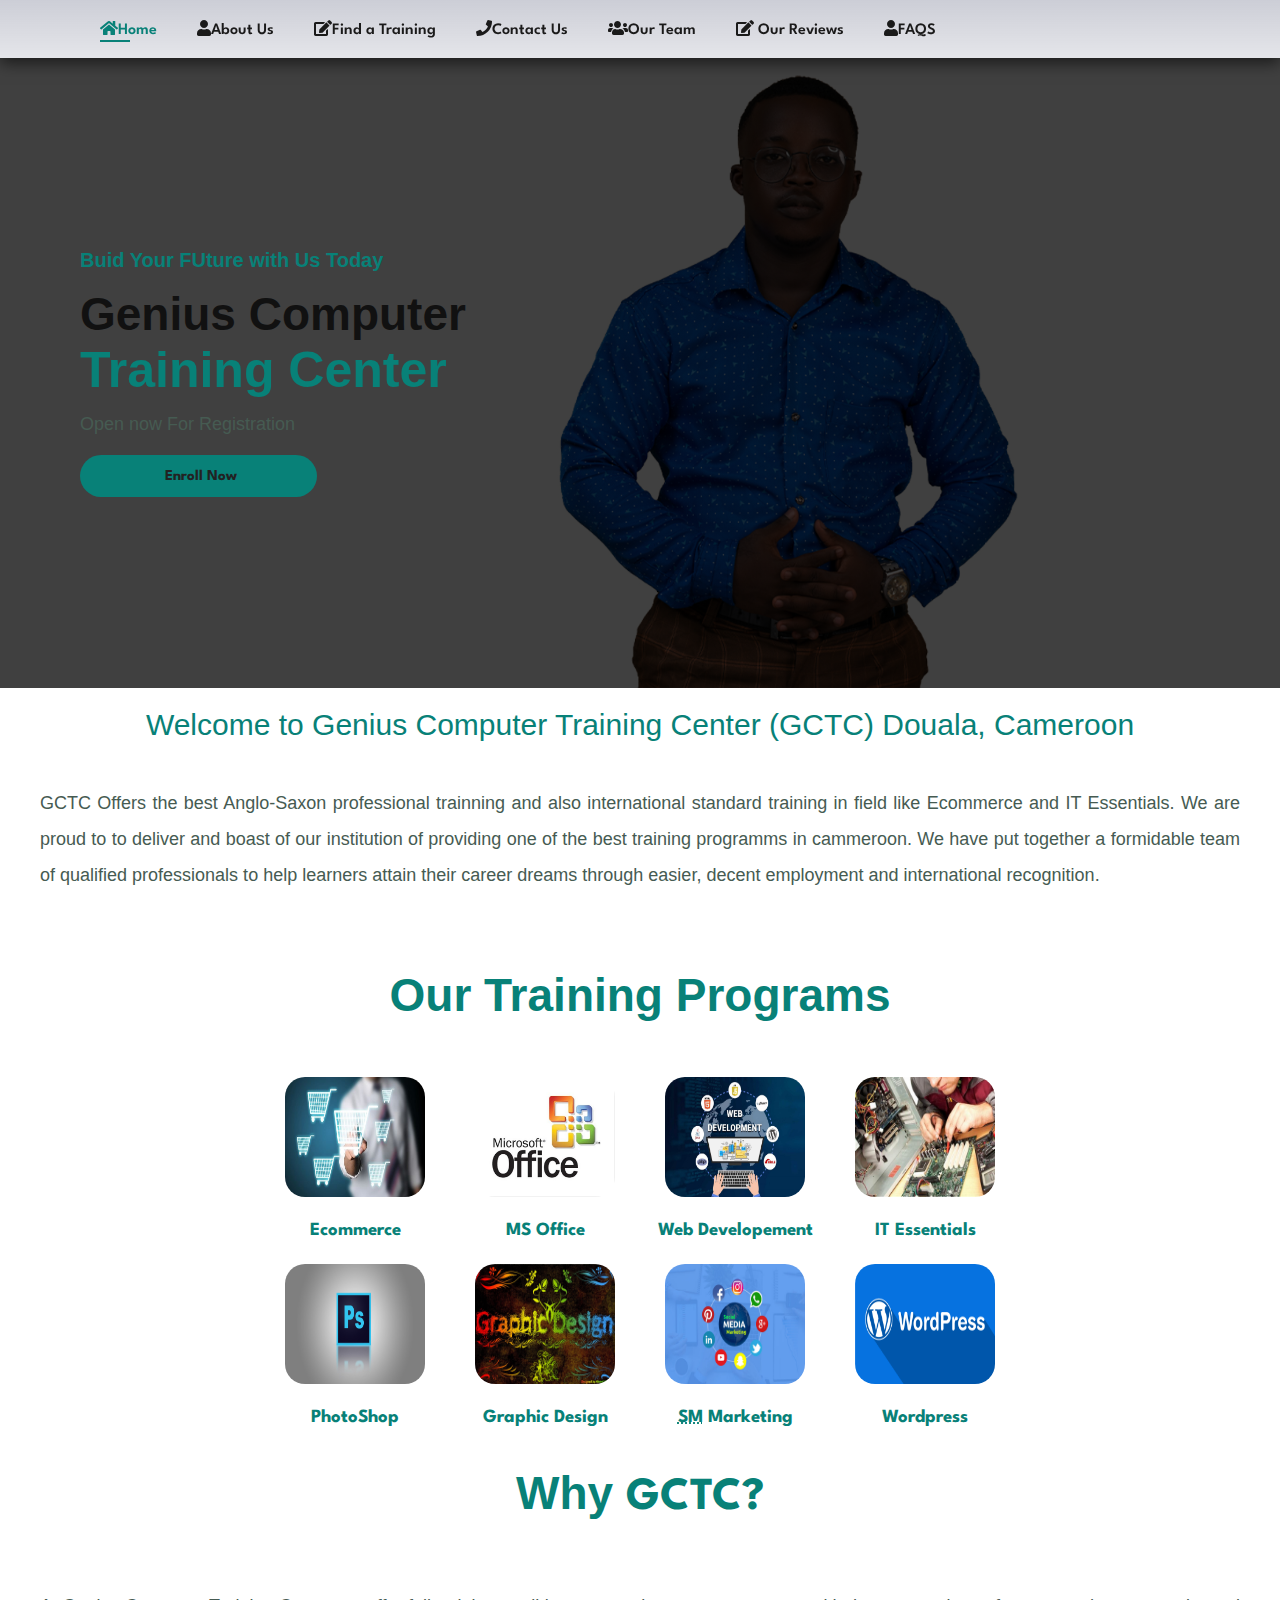
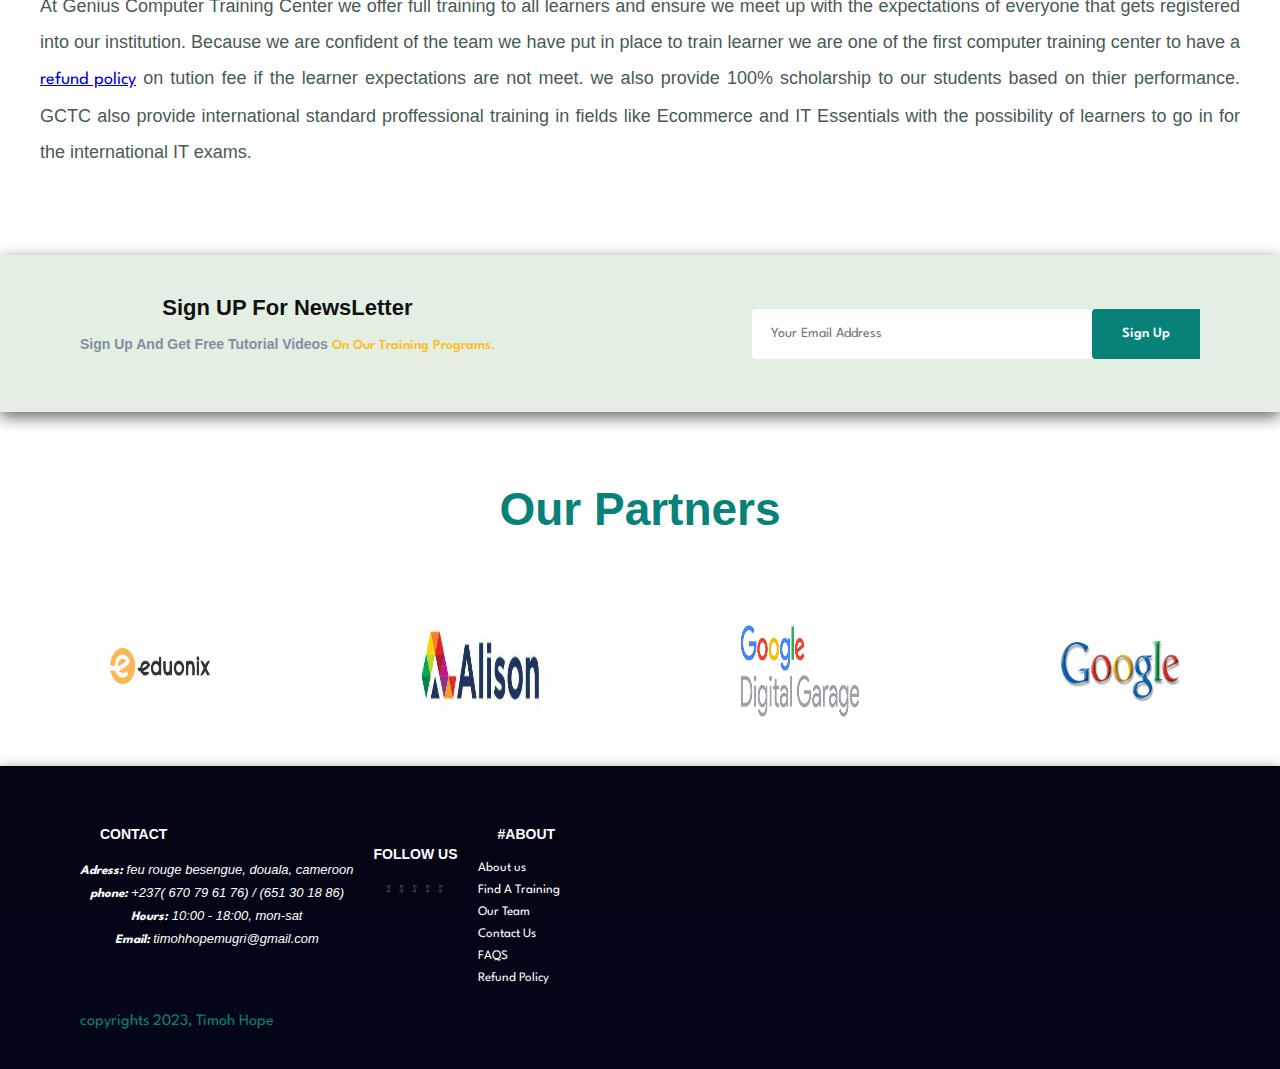
==== commit 9d6386d3: "Update index.html" ====
--- a/index.html
+++ b/index.html
@@ -19,7 +19,7 @@
     <body>
         <!--header section starts-->
         <section id="header">
-            <button id="myButton" onclick="myFunction()">Switch to Light Mode</button>
+           
             <div>
                 <ul id="navbar">
                     <li><a class="active" href="index.html"><i class="fa fa-home"></i>Home</a></li>
@@ -29,7 +29,6 @@
                     <li><a href="team.html"><i class="fa fa-users"></i>Our Team</a></li>
                     <li><a href="review.html"><i class="fa fa-edit"></i> Our Reviews</li>
                     <li><a href="help.html"><i class="fa fa-user"></i>FAQS</li>
-                     <button id="myButton" onclick="myFunction()">Switch to Light Mode</button>
                     <a href="#" id="close"><i class="far fa-times"></i></a>
                 </ul>
             </div>
--- a/style.css
+++ b/style.css
@@ -170,13 +170,13 @@
 }
 
 button{
-    display: none;
-    background-color: #f9004d;
+    background-color: #088178;
     color: white;
     text-decoration: none;
     border: 2px solid transparent;
     font-weight: bold;
     padding: 13px 30px;
+    border: 2px solid #041e42;
     border-radius: 30px;
     transition: .4s;
     cursor: pointer;
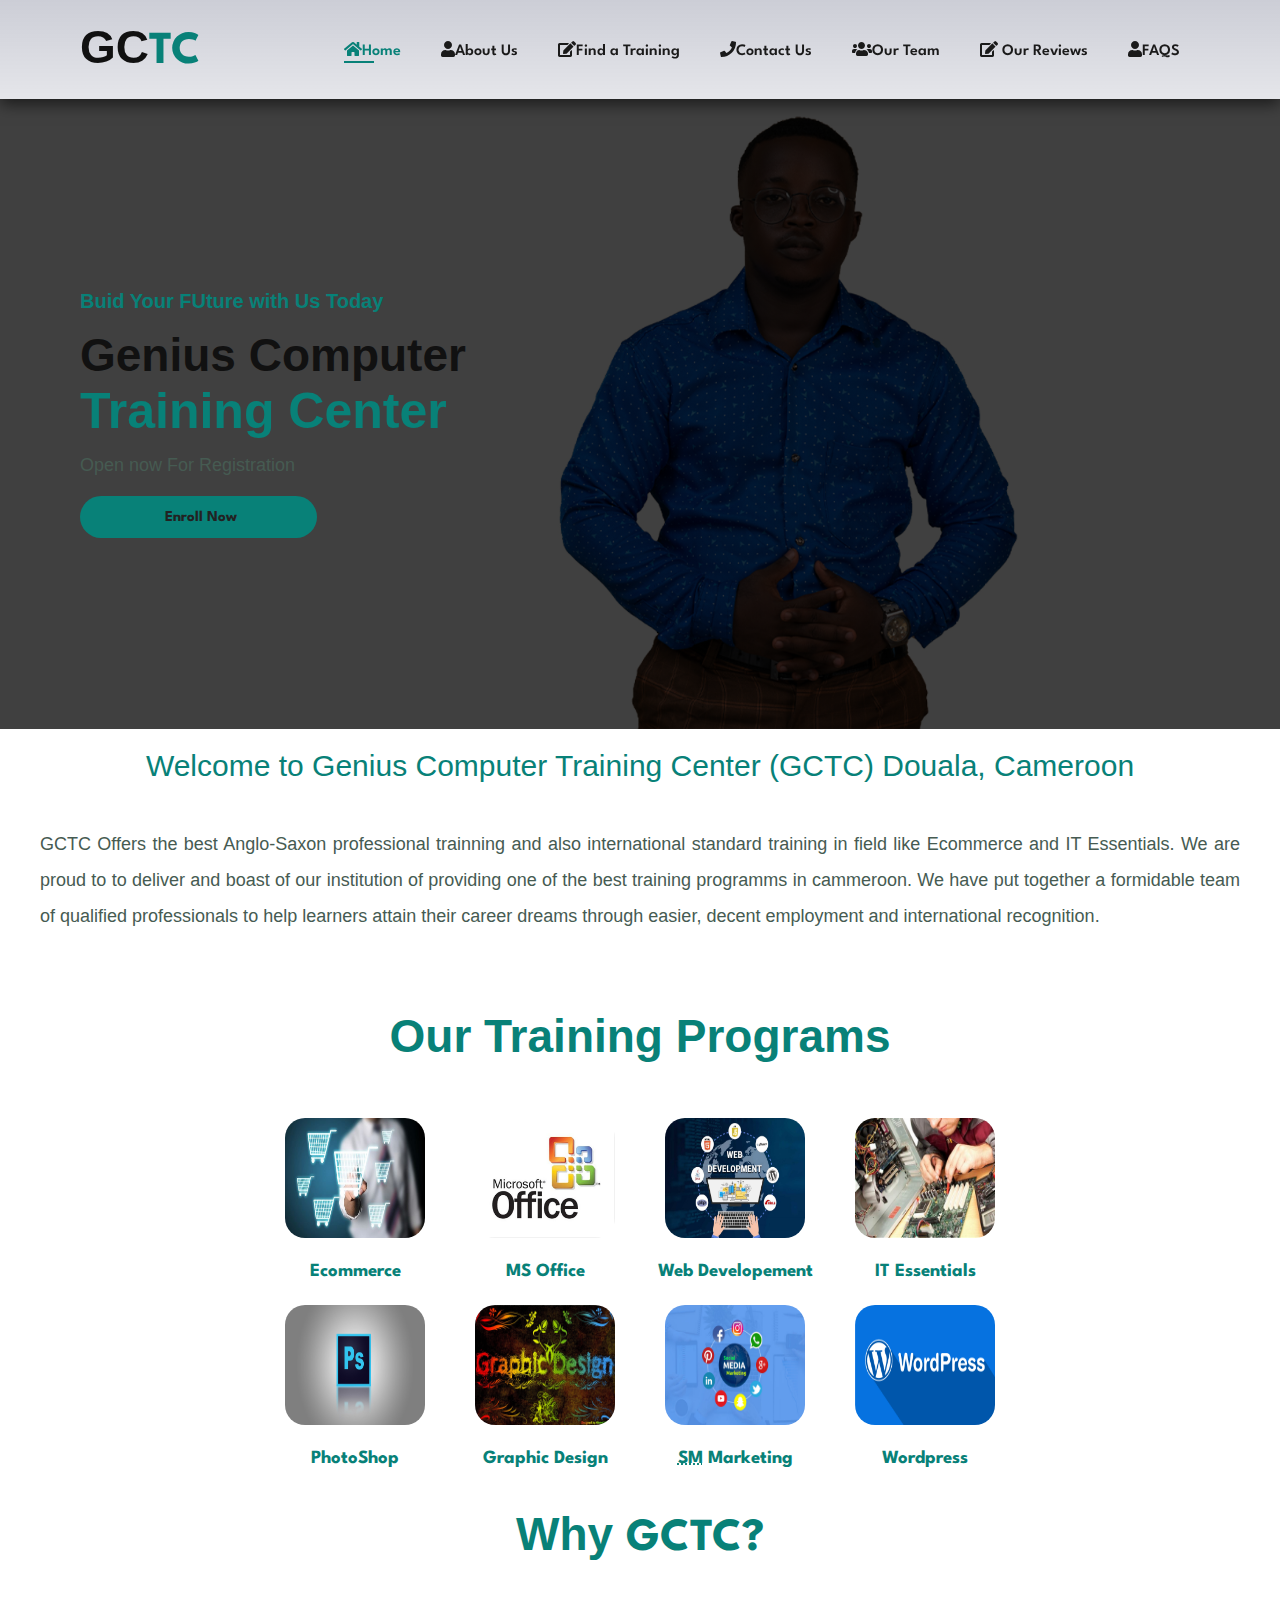
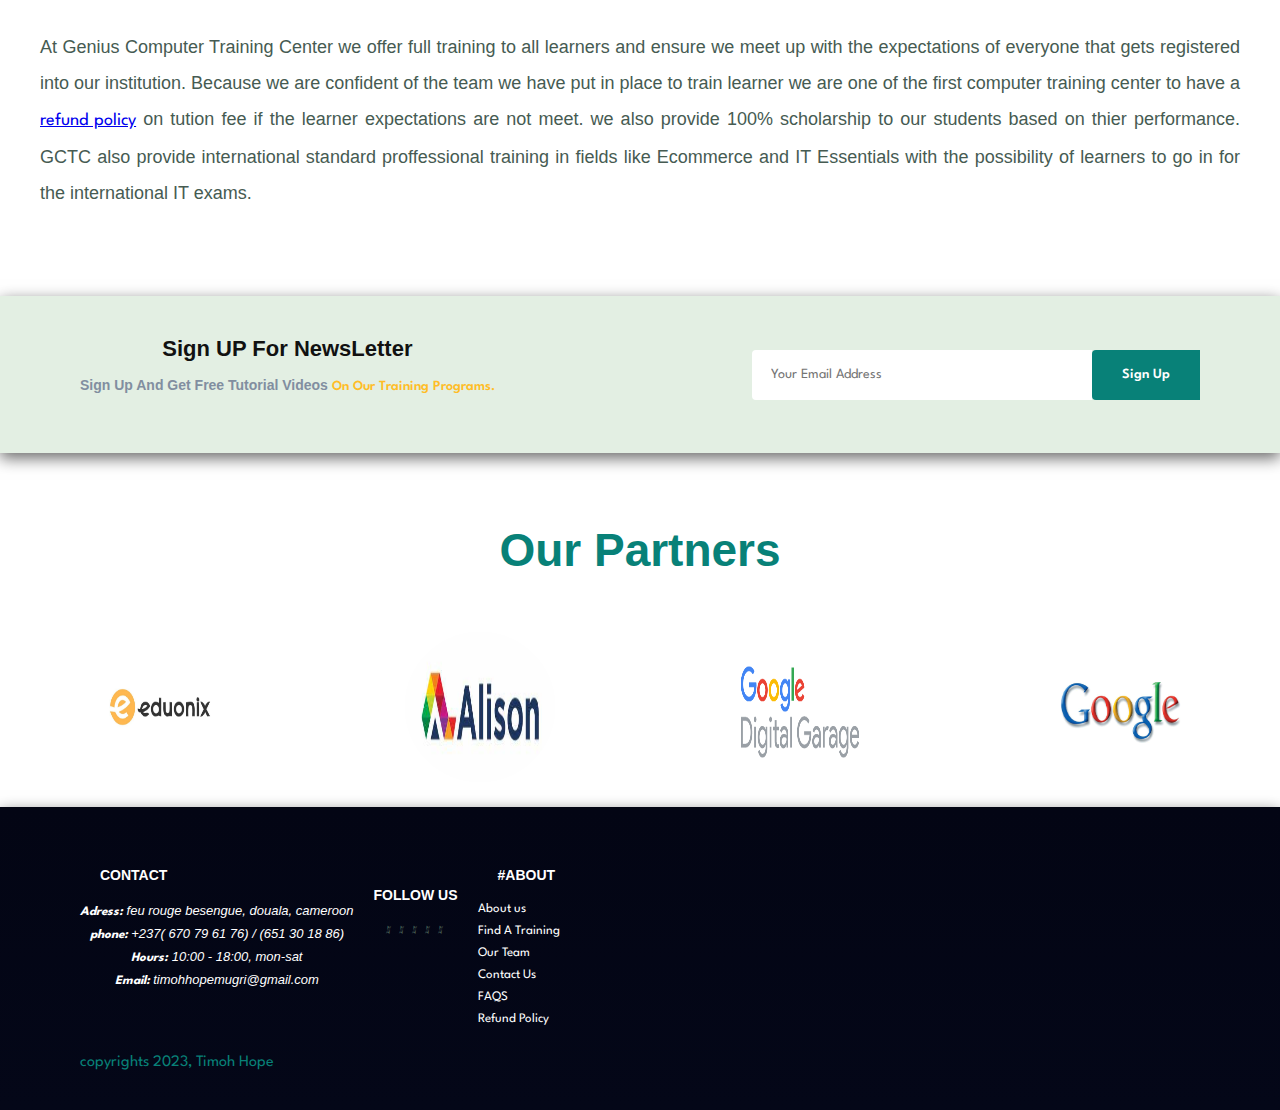
==== commit ba5de023: "Update index.html" ====
--- a/index.html
+++ b/index.html
@@ -19,7 +19,7 @@
     <body>
         <!--header section starts-->
         <section id="header">
-           
+           <h2 class="logo">GC<span>TC</span></h2>
             <div>
                 <ul id="navbar">
                     <li><a class="active" href="index.html"><i class="fa fa-home"></i>Home</a></li>
--- a/style.css
+++ b/style.css
@@ -1122,7 +1122,7 @@
         padding: 10px 30px;
     }
     #hero {
-        background-position: 65%;
+        background-position: 70%;
         padding: 0 20px;
     }
     h2 {
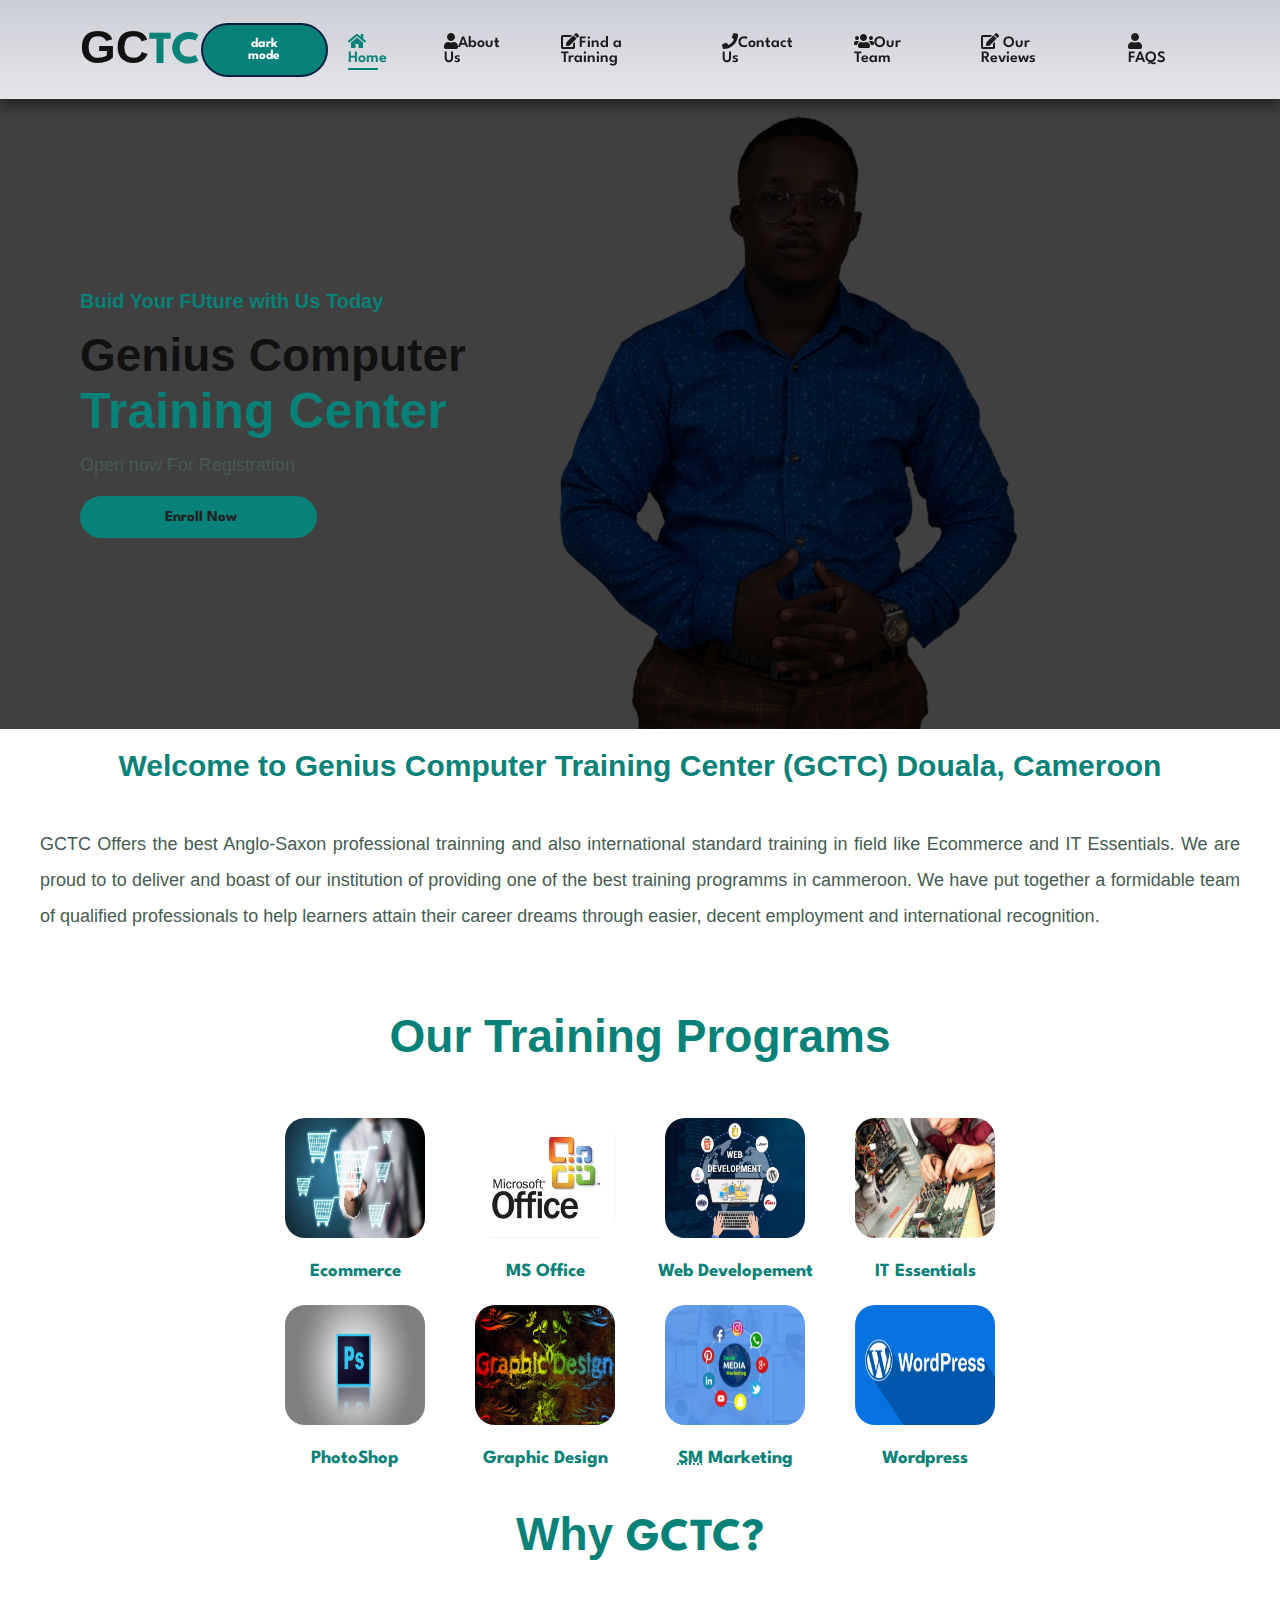
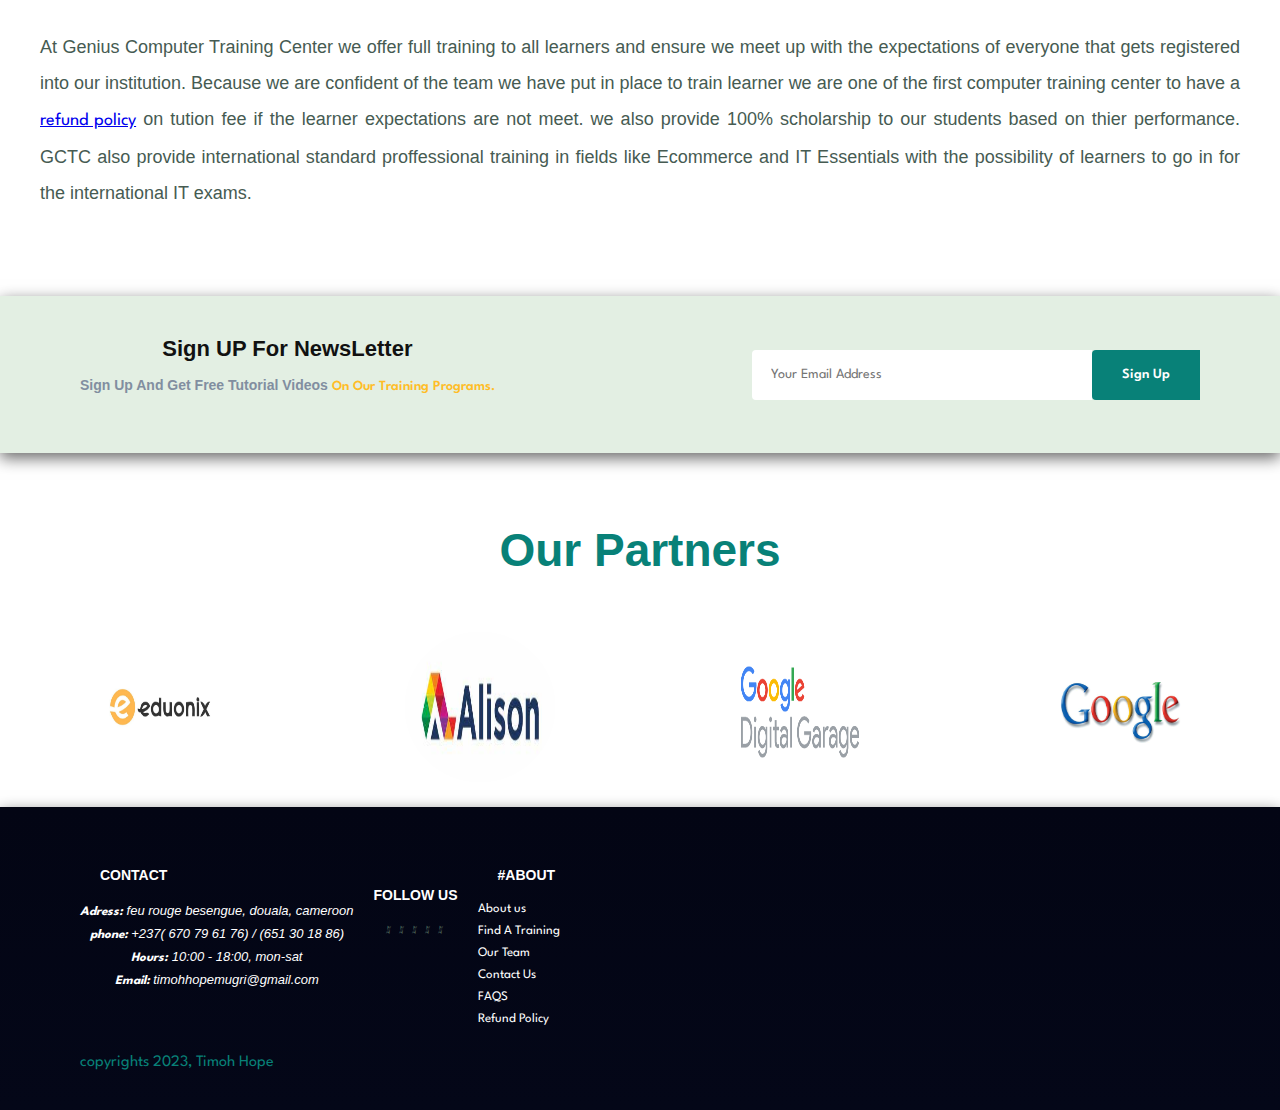
==== commit ea99ac60: "Add files via upload" ====
--- a/index.html
+++ b/index.html
@@ -15,11 +15,15 @@
         <link href="https://fonts.googleapis.com/css2?family=josefin+sans:ital,wght@0,100;0,200;0,300;0,400;0,500;0,600;0,700;1,100;1,200;1,300;1,400;1,500;1,600;1,700&display=swap" rel="stylesheet">
         <link rel="stylesheet" href="https://cdnjs.cloudflare.com/ajax/libs/font-awesome/6.2.1/css/all.min.css" integrity="sha512-MV7K8+y+gLIBoVD59lQIYicR65iaqukzvf/nwasF0nqhPay5w/9lJmVM2hMDcnK1OnMGCdVK+iQrJ7lzPJQd1w==" crossorigin="anonymous" referrerpolicy="no-referrer" />
         <link rel="stylesheet" type="text/css" href="style.css">
+        
     </head>
+
     <body>
         <!--header section starts-->
         <section id="header">
-           <h2 class="logo">GC<span>TC</span></h2>
+            <h2 class="logo">GC<span>TC</span></h2>
+            <button id="myButton" onclick="myFunction()" class="Light"> dark mode</button>
+           
             <div>
                 <ul id="navbar">
                     <li><a class="active" href="index.html"><i class="fa fa-home"></i>Home</a></li>
@@ -36,6 +40,7 @@
                 <i id="bar" class="fas fa-outdent"></i>
             </div>
         </section>
+        
         <section id="hero">
             <h4> Buid Your FUture with Us Today</h4>
                 <h2>Genius Computer</h2>
@@ -47,7 +52,7 @@
         <!---why gctc-->
         <!--training ends-->
         <div class="Welcome">
-            <h2 style="color: #088178;font-weight: 400; text-align: center; font-size: 30px;">
+            <h2 style="color: #088178;font-weight: bold; text-align: center; font-size: 30px;">
               Welcome to Genius Computer Training Center (GCTC) Douala, Cameroon
             </h2>
     
@@ -136,7 +141,8 @@
     
     </section>
     <!---news teller end-->
-       <!--PARTNER DESIGN-->
+
+     <!--PARTNER DESIGN-->
      <Section>
         <h2>Our Partners</h2>
         <div class="gallery">
@@ -147,10 +153,13 @@
     
         </div>
     </Section>
+
+
     <!---our team-->
     <!----footer starts-->
     <footer class="section-p1">
-        <div class="col" style="color: #fff;">
+        <div class="col">
+            <img src="images/shopping icon.png" alt="">
             <h4>CONTACT</h4>
             <address>
             <p> <strong>Adress:</strong> feu rouge besengue, douala, cameroon</p>
@@ -179,15 +188,28 @@
             <a href="policy.html">Refund Policy</a>
         </div>
 
-         <div class="map">
+        <div class="map">
             <iframe src="https://www.google.com/maps/embed?pb=!1m18!1m12!1m3!1d3979.554151877702!2d9.621036314262803!3d4.110703047636415!2m3!1f0!2f0!3f0!3m2!1i1024!2i768!4f13.1!3m3!1m2!1s0x106117df1ba3ae4b%3A0xb74a1728c2af799e!2sParoisse%20Catholique%20Saint%20Joseph%20de%20Bonandal%C3%A9!5e0!3m2!1sen!2scm!4v1677746404197!5m2!1sen!2scm" width="100%" height="auto" style="border:0;" allowfullscreen="" loading="lazy" referrerpolicy="no-referrer-when-downgrade"></iframe>
         </div>
-        
-        <div class="copyrights">
+
+        <div class="copyrights" style="align-self: center;">
             copyrights 2023, Timoh Hope 
         </div>
     </footer>
+    <script>
+        function myFunction() {
+          var element = document.body;
+          element.classList.toggle("light-mode");
+          var button = document.getElementById("myButton");
+          if (element.classList.contains("light-mode")) {
+            button.innerHTML = "Switch to Dark Mode";
+          } else {
+            button.innerHTML = "Switch to Light Mode";
+          }
+        }
+      </script>
+
     <script src="script.js"></script>
     <script async type="text/javascript" src="https://userlike-cdn-widgets.s3-eu-west-1.amazonaws.com/1aadc1de03984c56bdb6a736bed53d5f0f805e1c928a4ddeb8ba4efa7942ab20.js"></script>
     </body>
-</html>
+</html>--- a/style.css
+++ b/style.css
@@ -1122,7 +1122,7 @@
         padding: 10px 30px;
     }
     #hero {
-        background-position: 70%;
+        background-position: 65%;
         padding: 0 20px;
     }
     h2 {
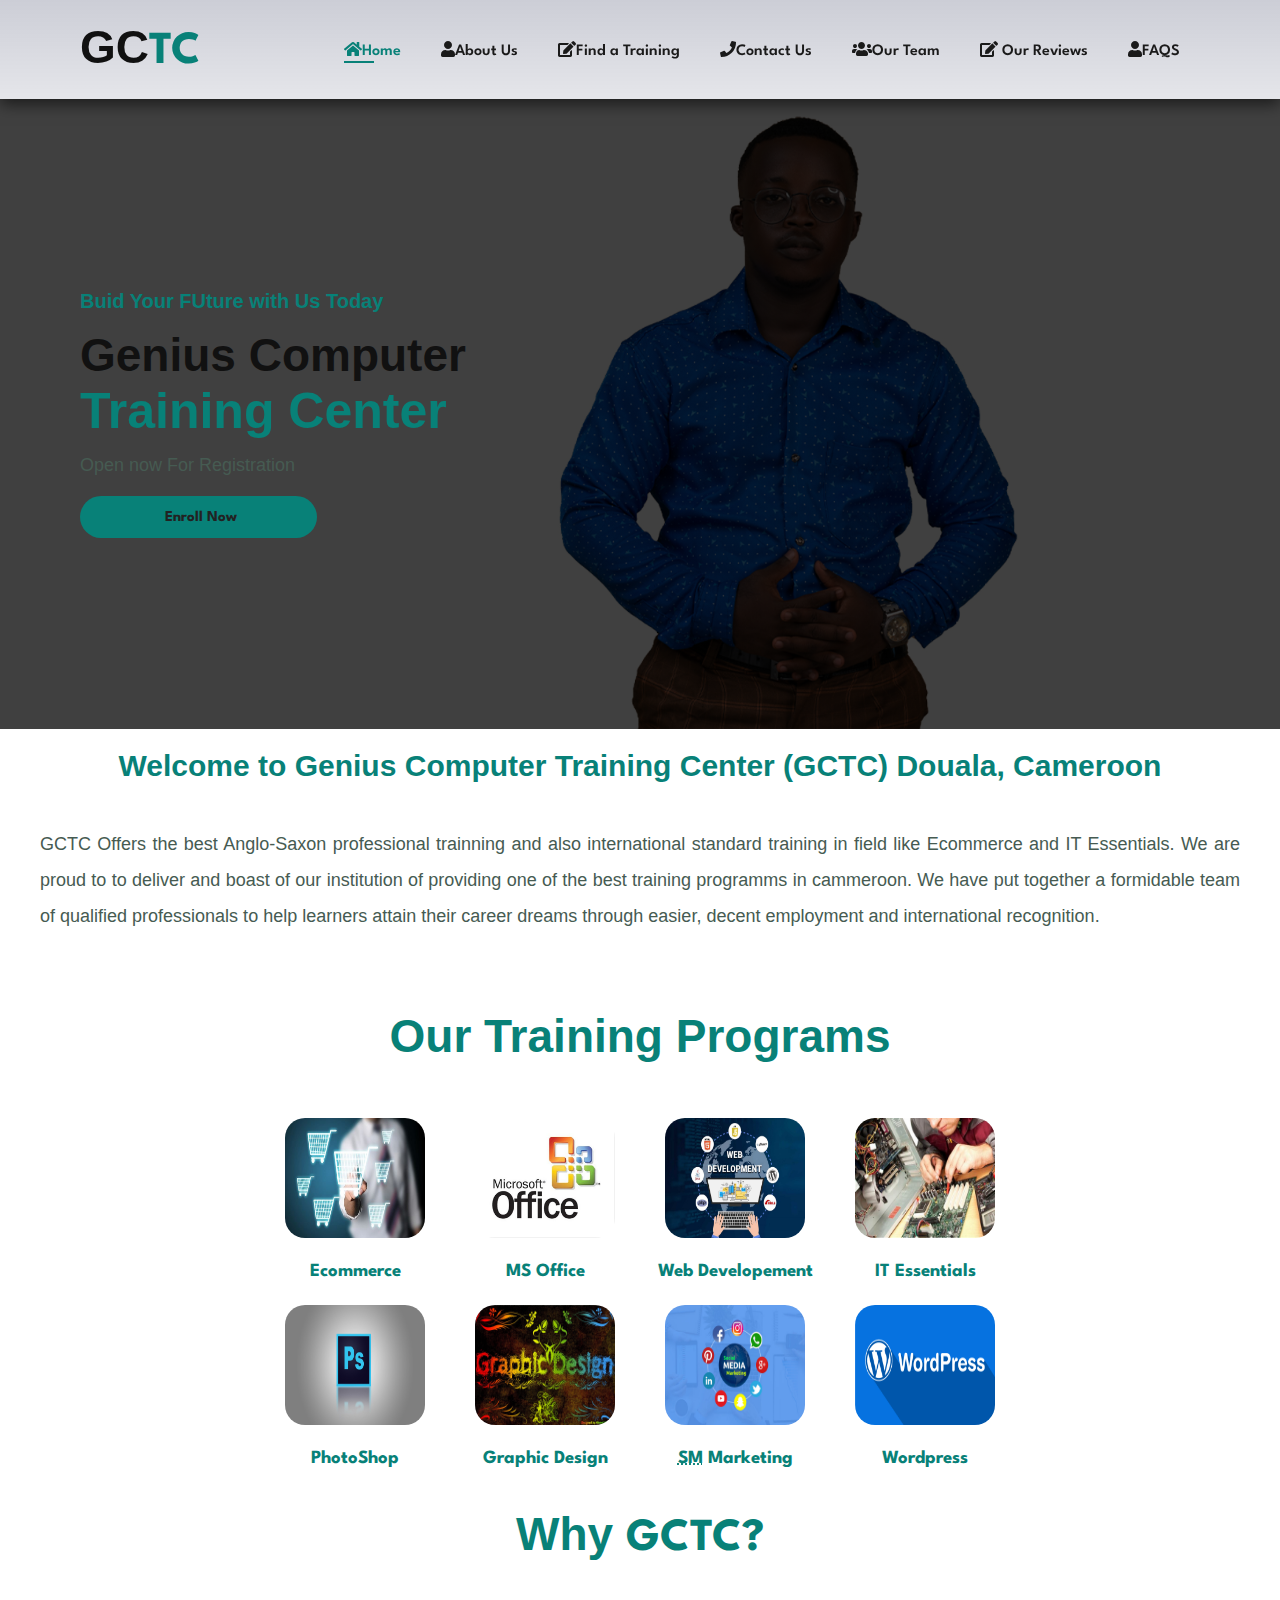
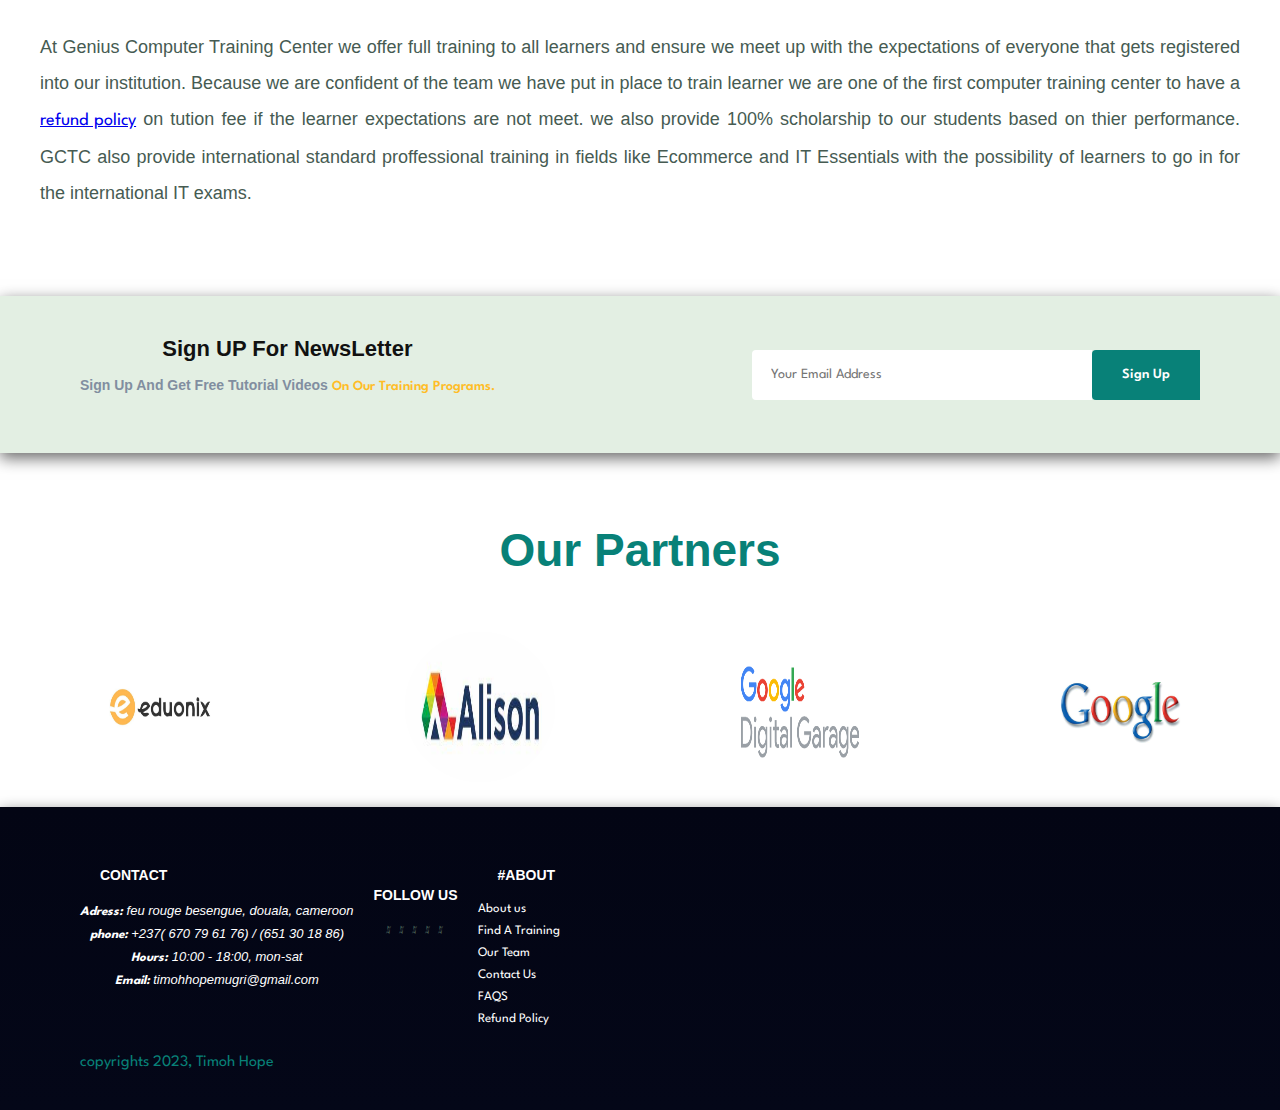
==== commit f7cf103a: "Update index.html" ====
--- a/index.html
+++ b/index.html
@@ -22,7 +22,7 @@
         <!--header section starts-->
         <section id="header">
             <h2 class="logo">GC<span>TC</span></h2>
-            <button id="myButton" onclick="myFunction()" class="Light"> dark mode</button>
+
            
             <div>
                 <ul id="navbar">
@@ -212,4 +212,4 @@
     <script src="script.js"></script>
     <script async type="text/javascript" src="https://userlike-cdn-widgets.s3-eu-west-1.amazonaws.com/1aadc1de03984c56bdb6a736bed53d5f0f805e1c928a4ddeb8ba4efa7942ab20.js"></script>
     </body>
-</html>+</html>
